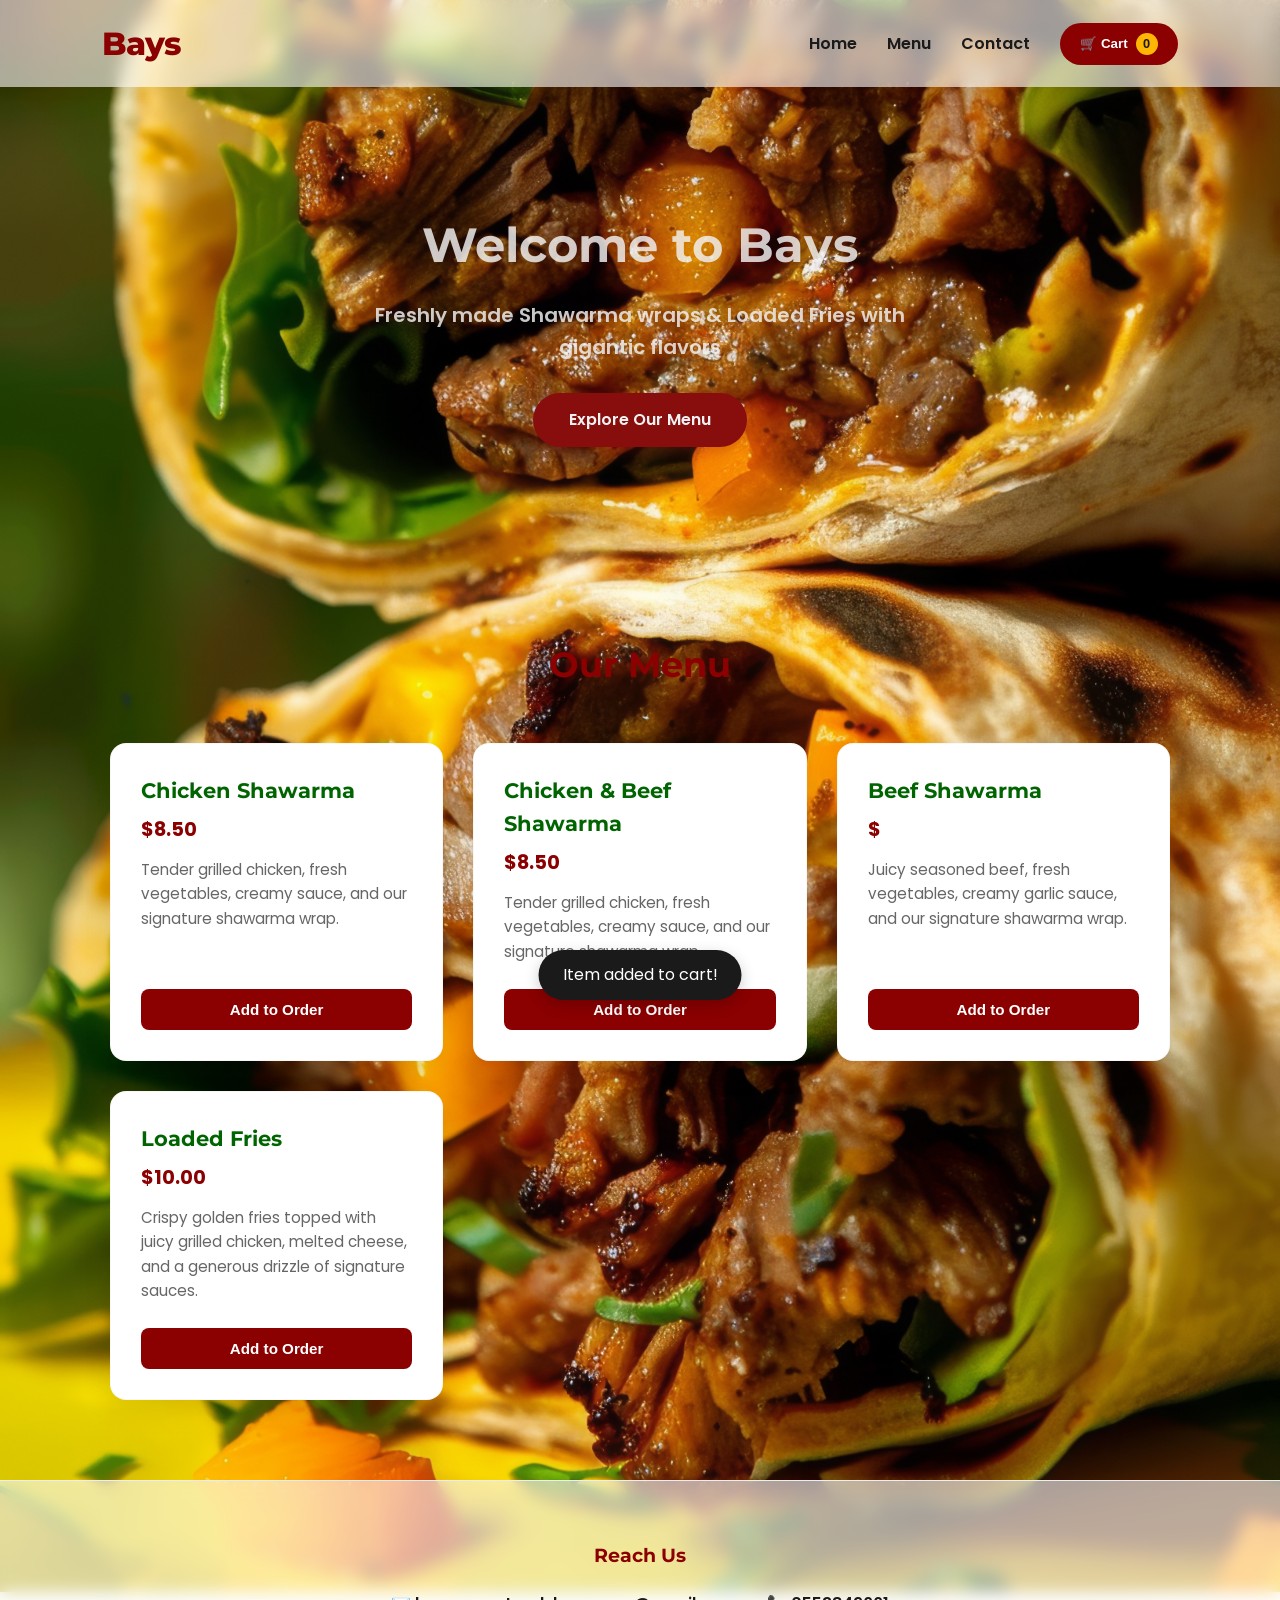
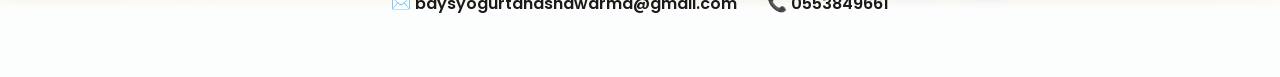
==== bays.html @ 063417f0 "Initial commit - Bays restaurant website with cart and CMS setup" ====
<!DOCTYPE html>
<html lang="en">
<head>

  <meta charset="UTF-8">
  <meta name="viewport" content="width=device-width, initial-scale=1.0">
  <title>Bays | Shawarma & Loaded Fries</title>
  
  <!-- Google Fonts -->
  <link rel="preconnect" href="https://fonts.googleapis.com">
  <link rel="preconnect" href="https://fonts.gstatic.com" crossorigin>
  <link href="https://fonts.googleapis.com/css2?family=Montserrat:wght@600;800&family=Poppins:wght@300;400;600&display=swap" rel="stylesheet">
  
  <!-- External CSS Stylesheet -->
  <link rel="stylesheet" href="bays.css">
</head>
<body>

  <!-- Header / Navigation -->
  <header>
    <a href="#" class="logo">Bays</a>
    <nav>
      <a href="#home">Home</a>
      <a href="#menu">Menu</a>
      <a href="#contact">Contact</a>
      <button class="cart-trigger" id="cartToggle">
        🛒 Cart <span class="cart-count" id="cartCount">0</span>
      </button>
    </nav>
  </header>

  <main>
    <!-- Hero Section -->
    <section id="home" class="hero">
      <h2>Welcome to Bays</h2>
      <p>Freshly made Shawarma wraps & Loaded Fries with gigantic flavors</p>
      <a href="#menu" class="cta-btn">Explore Our Menu</a>
    </section>

    <!-- Menu Section -->
    <section id="menu" class="menu-section">
      <h3 class="section-title">Our Menu</h3>

      <div class="menu-grid">
        <!-- Item 1 -->
        <div class="menu-card">
          <div>
            <h4 class="dish-title">Chicken Shawarma</h4>
            <div class="dish-price">$8.50</div>
            <p class="dish-desc">Tender grilled chicken, fresh vegetables, creamy sauce, and our signature shawarma wrap.</p>
          </div>
          <button class="order-btn" onclick="addToCart('Chicken Shawarma', 8.50)">Add to Order</button>
        </div>

         
        <!-- Item 1 -->
        <div class="menu-card">
          <div>
            <h4 class="dish-title">Chicken & Beef Shawarma</h4>
            <div class="dish-price">$8.50</div>
            <p class="dish-desc">Tender grilled chicken, fresh vegetables, creamy sauce, and our signature shawarma wrap.</p>
          </div>
          <button class="order-btn" onclick="addToCart('Chicken Shawarma', 8.50)">Add to Order</button>
        </div>


        <!-- Item 2 -->
        <div class="menu-card">
          <div>
            <h4 class="dish-title">Beef Shawarma</h4>
            <div class="dish-price">$</div>
            <p class="dish-desc">Juicy seasoned beef, fresh vegetables, creamy garlic sauce, and our signature shawarma wrap.</p>
          </div>
          <button class="order-btn" onclick="addToCart('Beef Shawarma', 9.50)">Add to Order</button>
        </div>

        <!-- Item 3 -->
        <div class="menu-card">
          <div>
            <h4 class="dish-title">Loaded Fries</h4>
            <div class="dish-price">$10.00</div>
            <p class="dish-desc">Crispy golden fries topped with juicy grilled chicken, melted cheese, and a generous drizzle of signature sauces.</p>
          </div>
          <button class="order-btn" onclick="addToCart('Loaded Fries', 10.00)">Add to Order</button>
        </div>
      </div>
    </section>

    <!-- Contact Section -->
    <section id="contact" class="contact-section">
      <h3>Reach Us</h3>
      <div class="contact-links">
        <a href="mailto:baysyogurtandshawarma@gmail.com">✉️ baysyogurtandshawarma@gmail.com</a>
        <a href="tel:0553849661">📞 0553849661</a>
      </div>
    </section>
  </main>

  <!-- Shopping Cart Sidebar -->
  <div class="cart-overlay" id="cartOverlay"></div>
  <aside class="cart-sidebar" id="cartSidebar">
    <div class="cart-header">
      <h3>Your Order</h3>
      <button class="close-cart" id="closeCart">&times;</button>
    </div>
    <div class="cart-items" id="cartItems">
      <p style="color: #888; text-align: center; margin-top: 40px;">Your cart is empty.</p>
    </div>
    <div class="cart-footer">
      <div class="cart-total">
        <span>Total:</span>
        <span id="cartTotal">$0.00</span>
      </div>
      <button class="checkout-btn" onclick="checkout()">Proceed to Checkout</button>
    </div>
  </aside>

  <!-- Notification Toast -->
  <div class="toast" id="toast">Item added to cart!</div>

  <!-- External JavaScript File -->
  <script src="bays.js"></script>
</body>
</html>
---- bays.css ----
:root {
  --primary: #8B0000;
  --primary-hover: #a50000;
  --secondary: #006400;
  --accent: #ffb703;
  --dark: #1a1a1a;
  --light: #f8f9fa;
  --white: #ffffff;
  --shadow: 0 10px 30px rgba(0, 0, 0, 0.08);
  --transition: all 0.3s cubic-bezier(0.25, 0.8, 0.25, 1);
}

body {
  /* Set your background image URL */
  background-image: url('shawarmapic.jpg');

  /* Scale the image to cover the entire screen, maintaining aspect ratio */
  background-size: cover;

  /* Prevent the image from repeating */
  background-repeat: no-repeat;

  /* Center the image vertically and horizontally */
  background-position: center center;

  /* Fix the background in place so it stays static during scroll */
  background-attachment: fixed;

  /* Fallback background color in case the image fails to load */
  background-color: #1a1a1a;
  
  /* Reset default margins */
  margin: 0;
  padding: 0;
}

* {
  box-sizing: border-box;
  margin: 0;
  padding: 0;
}

html {
  scroll-behavior: smooth;
}

body {
  font-family: 'Poppins', sans-serif;
  background-color: var(--light);
  color: var(--dark);
  line-height: 1.6;
}

/* --- Navigation --- */
header {
  position: sticky;
  top: 0;
  background: rgba(255, 255, 255, 0.95);
  backdrop-filter: blur(10px);
  display: flex;
  justify-content: space-between;
  align-items: center;
  padding: 18px 8%;
  box-shadow: 0 2px 15px rgba(0,0,0,0.05);
  z-index: 1000;
}

header {
  background-color: rgba(255, 255, 255, 0.6);
  backdrop-filter: blur(8px);
  -webkit-backdrop-filter: blur(8px);
  color: #1a1a1a;
  position: relative;
  z-index: 100;
}


.logo {
  font-family: 'Montserrat', sans-serif;
  font-size: 2rem;
  font-weight: 800;
  color: var(--primary);
  text-decoration: none;
  letter-spacing: -1px;
}

nav {
  display: flex;
  align-items: center;
  gap: 30px;
}

nav a {
  color: var(--dark);
  text-decoration: none;
  font-weight: 600;
  transition: var(--transition);
}

nav a:hover {
  color: var(--primary);
}

.cart-trigger {
  position: relative;
  background: var(--primary);
  color: var(--white);
  border: none;
  padding: 10px 20px;
  border-radius: 50px;
  font-weight: 600;
  cursor: pointer;
  display: flex;
  align-items: center;
  gap: 8px;
  transition: var(--transition);
}

.cart-trigger:hover {
  background: var(--primary-hover);
  transform: translateY(-2px);
}

.cart-count {
  background: var(--accent);
  color: var(--dark);
  font-size: 0.8rem;
  width: 22px;
  height: 22px;
  border-radius: 50%;
  display: flex;
  align-items: center;
  justify-content: center;
  font-weight: bold;
}
 
.hero {
  text-align: center;
  padding: 120px 20px 110px;
  background: transparent;
  
  /* 2. Controls sizing and positioning */
  background-size: cover;
  background-position: center;
  background-repeat: no-repeat;
  

  
  /* 4. Keeps the image subtle */
  filter: grayscale(2%) contrast(90%);
}

.hero h2 {
  font-family: 'Montserrat', sans-serif;
  font-size: 3rem;
  color: rgba(255, 255, 255, 0.82);
  margin-bottom: 15px;
}



  .hero h1,
.hero p {
  color: #ffffff;
}


.hero p {
  font-size: 1.25rem;
  color: var(--secondary);
  max-width: 600px;
  margin: 0 auto 30px;
  font-weight: 600;
  color: rgba(255, 255, 255, 0.82);
}

.cta-btn {
  display: inline-block;
  background-color: var(--primary);
  color: var(--white);
  text-decoration: none;
  padding: 14px 36px;
  border-radius: 50px;
  font-weight: 600;
  box-shadow: 0 4px 15px rgba(139, 0, 0, 0.3);
  transition: var(--transition);
}

.cta-btn:hover {
  transform: translateY(-3px);
  box-shadow: 0 6px 20px rgba(139, 0, 0, 0.4);
}

/* --- Menu Section --- */
.menu-section {
  max-width: 1100px;
  margin: 0 auto;
  padding: 80px 20px;
}

.section-title {
  text-align: center;
  font-family: 'Montserrat', sans-serif;
  font-size: 2.2rem;
  color: var(--primary);
  margin-bottom: 50px;
}

.menu-grid {
  display: grid;
  grid-template-columns: repeat(auto-fit, minmax(300px, 1fr));
  gap: 30px;
}

.menu-card {
  background: var(--white);
  border-radius: 16px;
  padding: 30px;
  box-shadow: var(--shadow);
  display: flex;
  flex-direction: column;
  justify-content: space-between;
  transition: var(--transition);
  border: 1px solid rgba(0,0,0,0.03);
}

.menu-card:hover {
  transform: translateY(-5px);
  box-shadow: 0 15px 35px rgba(0, 0, 0, 0.1);
}

.dish-title {
  font-family: 'Montserrat', sans-serif;
  font-size: 1.3rem;
  color: var(--secondary);
  margin-bottom: 8px;
}

.dish-price {
  font-size: 1.2rem;
  font-weight: 700;
  color: var(--primary);
  margin-bottom: 12px;
}

.dish-desc {
  color: #666;
  font-size: 0.95rem;
  margin-bottom: 25px;
  flex-grow: 1;
}

.order-btn {
  background-color: var(--primary);
  color: var(--white);
  border: none;
  padding: 12px 24px;
  font-size: 0.95rem;
  font-weight: 600;
  border-radius: 8px;
  cursor: pointer;
  width: 100%;
  transition: var(--transition);
}

.order-btn:hover {
  background-color: var(--primary-hover);
}

.order-btn:active {
  transform: scale(0.98);
}

/* --- Contact Section --- */
.contact-section {
  background: var(--white);
  padding: 60px 20px;
  text-align: center;
  border-top: 1px solid #eee;
  font-weight: 200px;
}

.contact-section {
  background-color: rgba(255, 255, 255, 0.6);
  backdrop-filter: blur(8px);
  -webkit-backdrop-filter: blur(8px);
  color: #1a1a1a;}

.contact-section h3 {
  font-family: 'Montserrat', sans-serif;
  color: var(--primary);
  margin-bottom: 20px;
}

.contact-links {
  display: flex;
  justify-content: center;
  gap: 30px;
  flex-wrap: wrap;
}

.contact-links a {
  color: var(--dark);
  text-decoration: none;
  font-weight: 600;
  transition: var(--transition);
}

.contact-links a:hover {
  color: var(--primary);
}

/* --- Shopping Cart Sidebar --- */
.cart-overlay {
  position: fixed;
  top: 0;
  left: 0;
  width: 100%;
  height: 100%;
  background: rgba(0,0,0,0.5);
  opacity: 0;
  visibility: hidden;
  transition: var(--transition);
  z-index: 1001;
}

.cart-overlay.active {
  opacity: 1;
  visibility: visible;
}

.cart-sidebar {
  position: fixed;
  top: 0;
  right: -400px;
  width: 100%;
  max-width: 400px;
  height: 100%;
  background: var(--white);
  box-shadow: -5px 0 25px rgba(0,0,0,0.15);
  z-index: 1002;
  transition: var(--transition);
  display: flex;
  flex-direction: column;
  padding: 30px;
}

.cart-sidebar.active {
  right: 0;
}

.cart-header {
  display: flex;
  justify-content: space-between;
  align-items: center;
  margin-bottom: 30px;
  border-bottom: 1px solid #eee;
  padding-bottom: 15px;
}

.close-cart {
  background: none;
  border: none;
  font-size: 1.5rem;
  cursor: pointer;
  color: #888;
}

.cart-items {
  flex-grow: 1;
  overflow-y: auto;
}

.cart-item {
  display: flex;
  justify-content: space-between;
  align-items: center;
  margin-bottom: 15px;
  padding-bottom: 15px;
  border-bottom: 1px solid #f5f5f5;
}

.cart-footer {
  border-top: 1px solid #eee;
  padding-top: 20px;
}

.cart-total {
  display: flex;
  justify-content: space-between;
  font-size: 1.2rem;
  font-weight: 700;
  margin-bottom: 20px;
}

.checkout-btn {
  width: 100%;
  background: var(--secondary);
  color: var(--white);
  border: none;
  padding: 15px;
  border-radius: 8px;
  font-weight: 700;
  cursor: pointer;
  transition: var(--transition);
}

.checkout-btn:hover {
  background: #004d00;
}

/* Notification Toast */
.toast {
  position: fixed;
  bottom: -100px;
  left: 50%;
  transform: translateX(-50%);
  background: var(--dark);
  color: var(--white);
  padding: 12px 24px;
  border-radius: 50px;
  box-shadow: 0 5px 15px rgba(0,0,0,0.2);
  transition: var(--transition);
  z-index: 2000;
}

.toast.show {
  bottom: 30px;
}

/* Mobile Responsiveness */
@media (max-width: 600px) {
  header {
    padding: 15px 5%;
  }

  nav a {
    display: none;
  }

  .hero h2 {
    font-size: 2.2rem;
  }
}
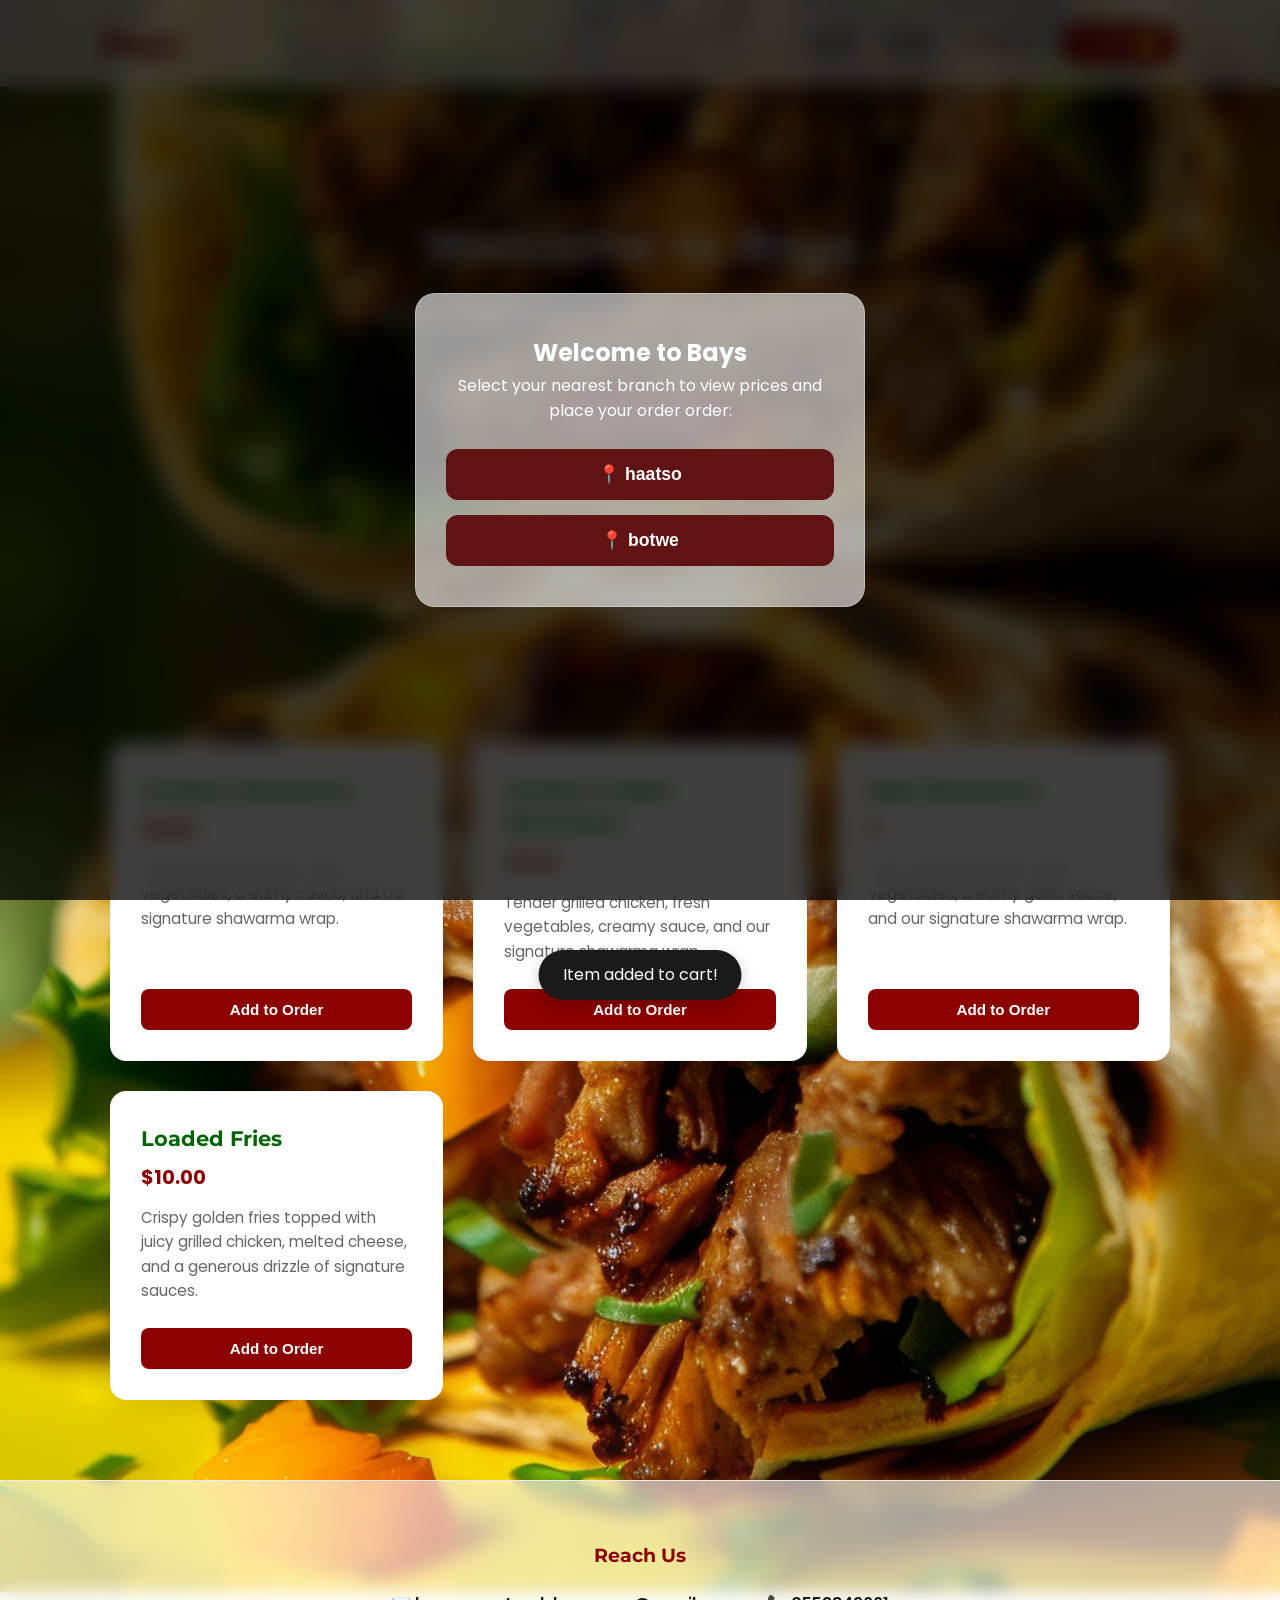
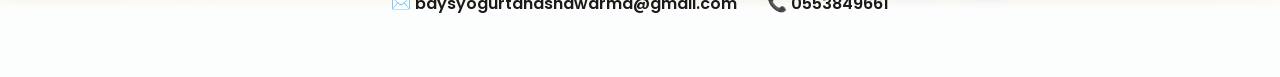
==== commit ce066f04: "version 2" ====
--- a/bays.html
+++ b/bays.html
@@ -36,6 +36,23 @@
       <p>Freshly made Shawarma wraps & Loaded Fries with gigantic flavors</p>
       <a href="#menu" class="cta-btn">Explore Our Menu</a>
     </section>
+
+    <!-- Branch Selector Overlay -->
+<div id="branchModal" class="branch-modal-overlay">
+  <div class="branch-modal-card">
+    <h2>Welcome to Bays</h2>
+    <p>Select your nearest branch to view prices and place your order order:</p>
+    
+    <div class="branch-buttons">
+      <button class="branch-btn" onclick="selectBranch('Haatso')">
+        📍 haatso
+      </button>
+      <button class="branch-btn" onclick="selectBranch('Botwe')">
+        📍 botwe
+      </button>
+    </div>
+  </div>
+</div>
 
     <!-- Menu Section -->
     <section id="menu" class="menu-section">
--- a/bays.css
+++ b/bays.css
@@ -174,6 +174,58 @@
   color: rgba(255, 255, 255, 0.82);
 }
 
+/* Fullscreen Frosted Overlay */
+.branch-modal-overlay {
+  position: fixed;
+  top: 0;
+  left: 0;
+  width: 100vw;
+  height: 100vh;
+  background: rgba(0, 0, 0, 0.75);
+  -webkit-backdrop-filter: blur(10px);
+  backdrop-filter: blur(10px);
+  display: flex;
+  align-items: center;
+  justify-content: center;
+  z-index: 9999;
+}
+
+/* Glass Card */
+.branch-modal-card {
+  background:  rgba(255, 255, 255, 0.6);
+  border: 1px solid rgba(255, 255, 255, 0.3);
+  border-radius: 20px;
+  padding: 40px 30px;
+  text-align: center;
+  max-width: 450px;
+  width: 90%;
+  color: #ffffff;
+}
+
+.branch-buttons {
+  display: flex;
+  flex-direction: column;
+  gap: 15px;
+  margin-top: 25px;
+}
+
+.branch-btn {
+  background: rgb(95, 19, 19);
+  color: white;
+  border: none;
+  padding: 15px 20px;
+  font-size: 1.1rem;
+  font-weight: 600;
+  border-radius: 12px;
+  cursor: pointer;
+  transition: transform 0.2s, background 0.2s;
+}
+
+.branch-btn:hover {
+  background: var(--primary-hover, #a50000);
+  transform: translateY(-2px);
+}
+
 .cta-btn {
   display: inline-block;
   background-color: var(--primary);
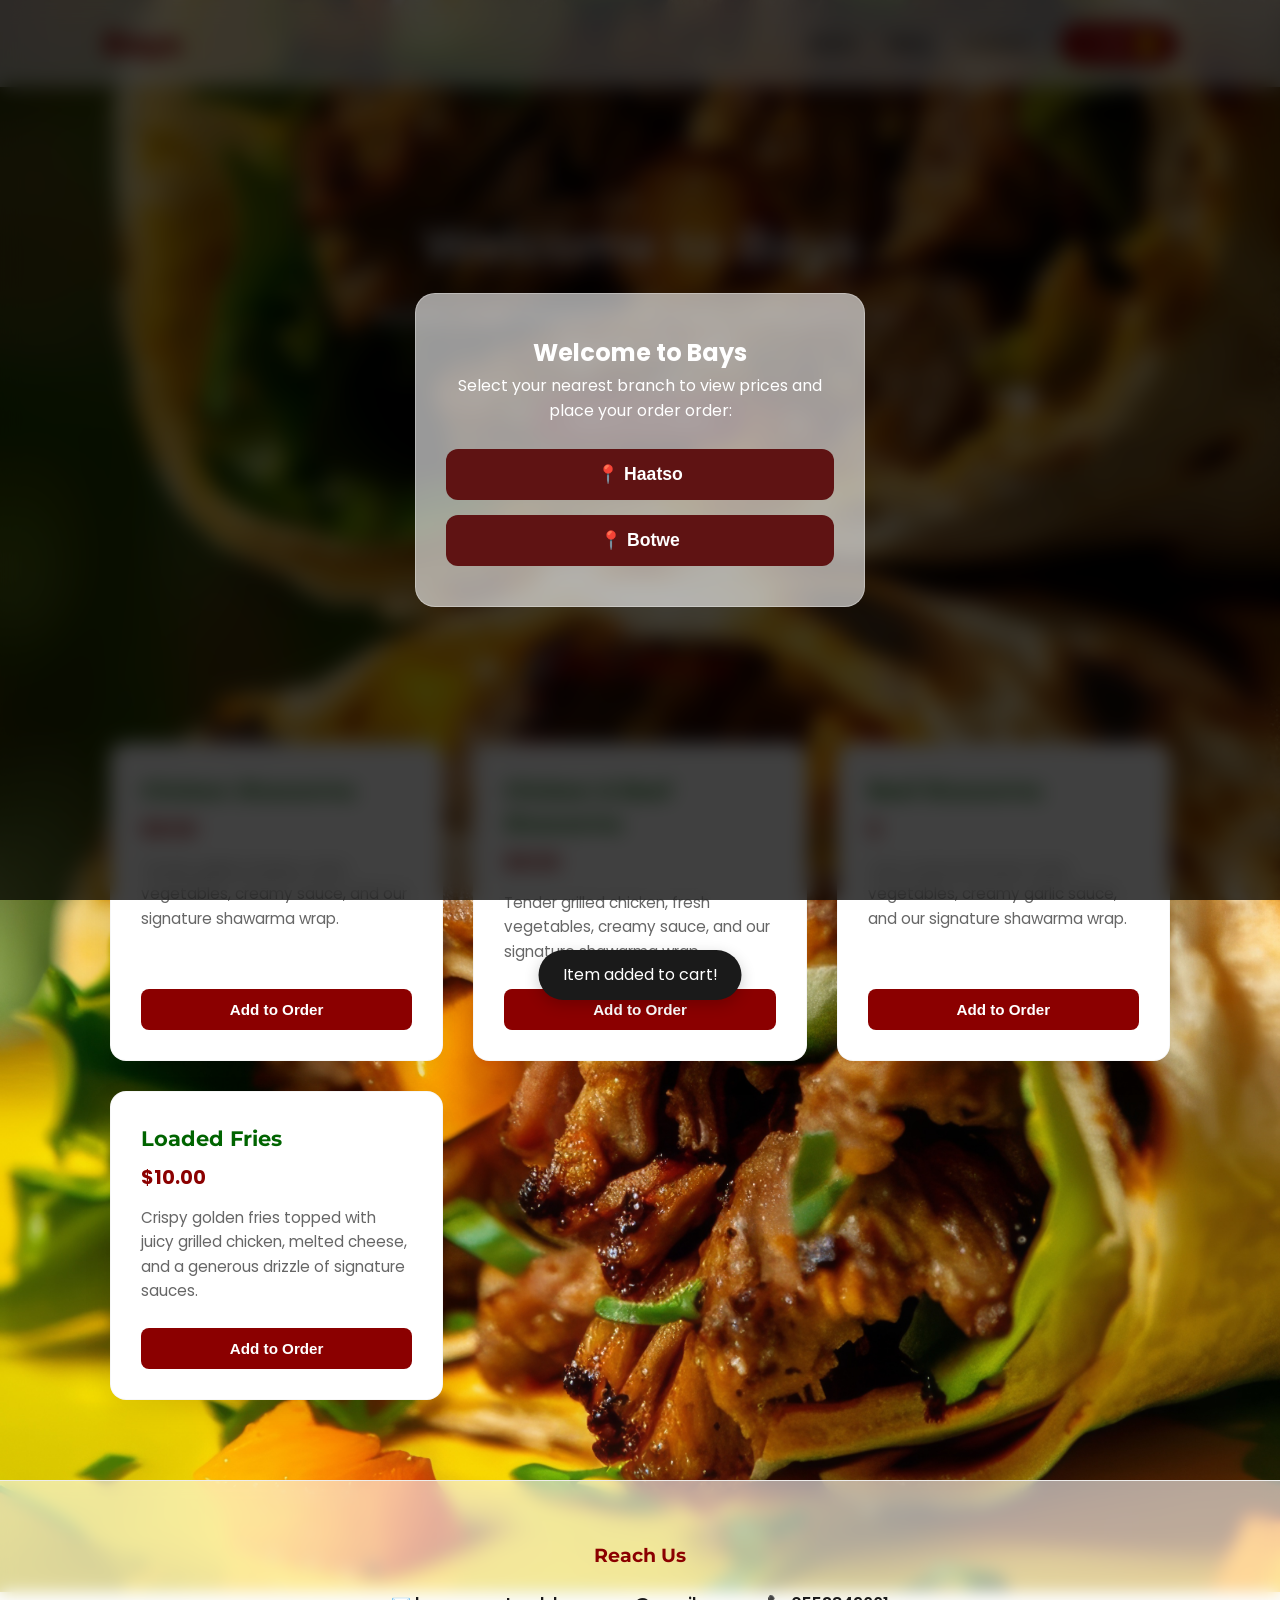
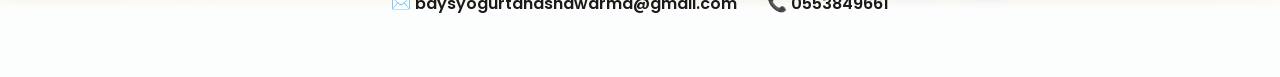
==== commit 0e6b795e: "version2" ====
--- a/bays.html
+++ b/bays.html
@@ -45,10 +45,10 @@
     
     <div class="branch-buttons">
       <button class="branch-btn" onclick="selectBranch('Haatso')">
-        📍 haatso
+        📍 Haatso
       </button>
       <button class="branch-btn" onclick="selectBranch('Botwe')">
-        📍 botwe
+        📍 Botwe
       </button>
     </div>
   </div>
